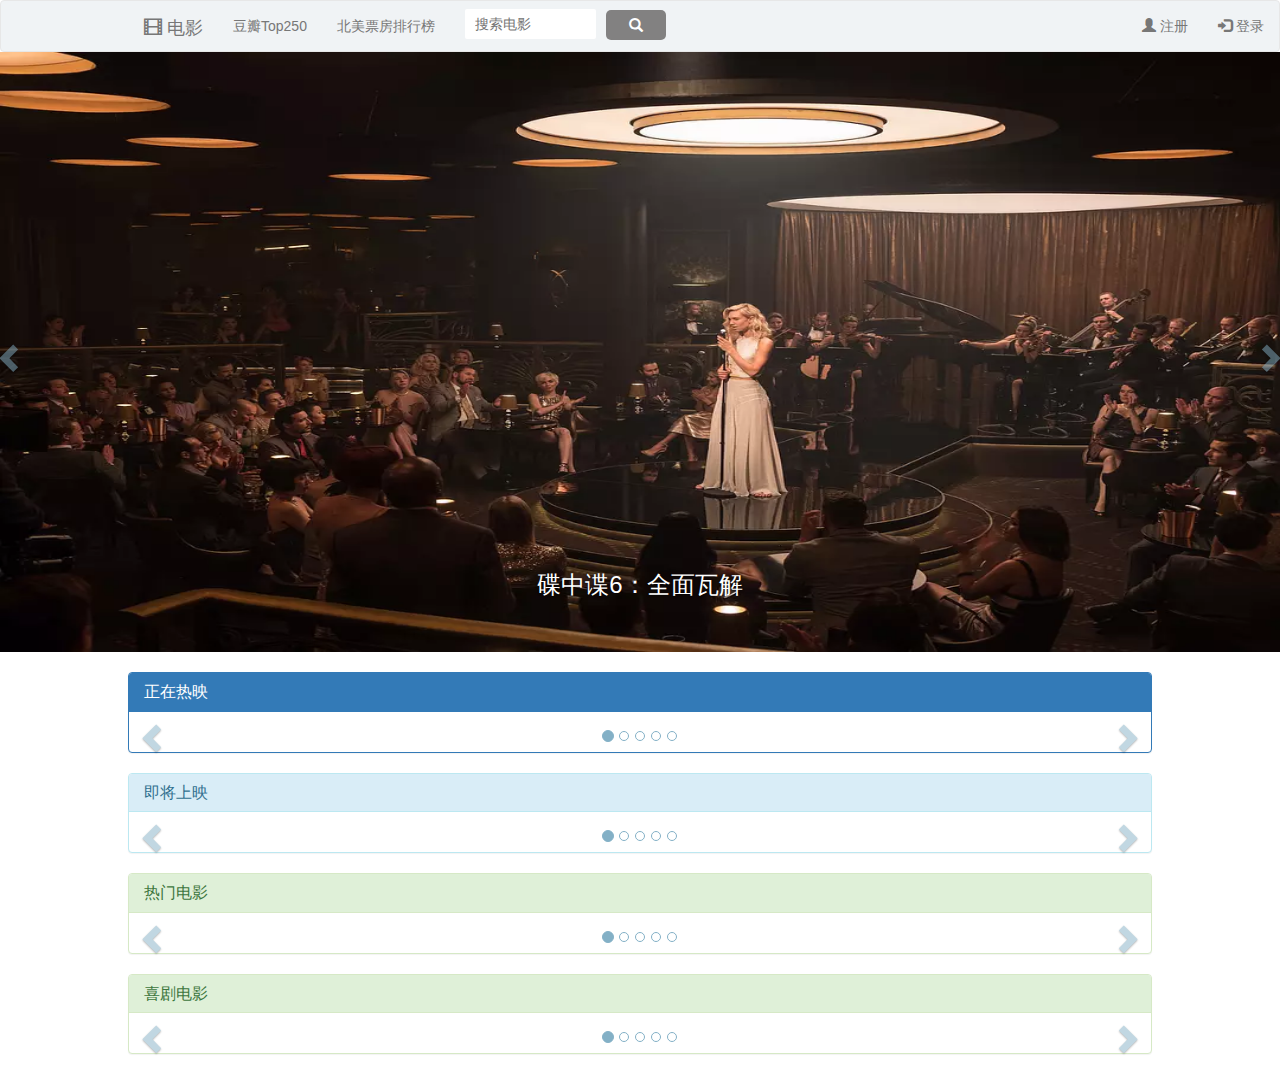
==== Movie.html @ 071870c9 "first commit" ====
<!DOCTYPE html>
<html lang="en">
<head>
    <meta charset="UTF-8">
    <title>Document</title>
    <meta name="viewport" content="width=device-width, initial-scale=1.0">
    <script type="text/javascript" src="./jquery-3.3.1.min.js"></script>
    <link rel="stylesheet" href="./bootstrap-3.3.7-dist/bootstrap-3.3.7-dist/css/bootstrap.min.css" rel="stylesheet">
    <link rel="stylesheet" href="./index.css">
    <script type="text/javascript" src="./bootstrap-3.3.7-dist/bootstrap-3.3.7-dist/js/bootstrap.min.js"></script>
    <script>
        // 首页轮播图
        // $(function(){

        // })
        // 正在热映
        $(function () {
            var map = {
                num: []
            }
            var url = 'https://api.douban.com/v2/movie/in_theaters';
            $.ajax({
                url: url,
                type: 'GET',
                dataType: 'JSONP',
                success: function (data) {
                    // console.log(data);
                    for (var i = 0; i < data.count; i++) {
                        //console.log(data.subjects[i])
                        map.num.push(data.subjects[i])
                    }
                    // console.log(map.num);

                    /*for(var i = 0;i<map.num.length;i++){
                        for (var j = 0; j < map.num[i].casts.length; j++) {
                            console.log(map.num[i].title+map.num[i].casts[j].name);
                        }
                    }*/
                    $('.row img').each(function (index, el) {
                        $(this).attr('src', map.num[index].images.small);
                        $(this).attr('alt', map.num[index].id)
                        $(this).parent('a').siblings('p').text(map.num[index].title);
                        $(this).parent('a').siblings('span').text("豆瓣评分：" + map.num[index].rating.average);
                        $(this).parent('a').attr('href', map.num[index].alt);
                    });
                }
            })
        });
        // 即将上映
        $(function () {
            var cs = {
                number: []
            }
            var url = 'https://api.douban.com/v2/movie/coming_soon';
            $.ajax({
                url: url,
                type: 'GET',
                dataType: 'JSONP',
                success: function (data) {
                    // console.log(data);
                    for (var i = 0; i < data.count; i++) {
                        //console.log(data.subjects[i])
                        cs.number.push(data.subjects[i])
                    }
                    // console.log(map.num);
                    // 检查演员名称数据获取代码
                    /*for(var i = 0;i<cs.number.length;i++){
                        for (var j = 0; j < cs.number[i].casts.length; j++) {
                            console.log(cs.number[i].title+cs.number[i].casts[j].name);
                        }
                    }*/
                    $('.tv img').each(function (index, el) {
                        $(this).attr('src', cs.number[index].images.small);
                        $(this).siblings('p').text(cs.number[index].title);
                        $(this).attr('alt', cs.number[index].id);
                        $(this).siblings('span').text("豆瓣评分：" + cs.number[index].rating.average);
                    });
                    // console.log(cs.number);
                }
            })
        });
        // 热门电影
        $(function () {
            var hm = {
                hotmovie: []
            }
            var url = 'https://api.douban.com/v2/movie/search?tag=%E7%83%AD%E9%97%A8&start=10&count=50';
            $.ajax({
                url: url,
                type: 'GET',
                dataType: 'JSONP',
                success: function (data) {
                    // console.log(data);
                    for (var i = 0; i < data.count; i++) {
                        //console.log(data.subjects[i])
                        hm.hotmovie.push(data.subjects[i])
                    }
                    // console.log(map.num);
                    // 检查演员名称数据获取代码
                    /*for(var i = 0;i<cs.number.length;i++){
                        for (var j = 0; j < cs.number[i].casts.length; j++) {
                            console.log(cs.number[i].title+cs.number[i].casts[j].name);
                        }
                    }*/
                    $('.hm img').each(function (index, el) {
                        $(this).attr('src', hm.hotmovie[index].images.small);
                        $(this).siblings('p').text(hm.hotmovie[index].title);
                        $(this).attr('alt', hm.hotmovie[index].id);
                        $(this).siblings('span').text("豆瓣评分：" + hm.hotmovie[index].rating.average);
                    });
                    // console.log(cs.number);
                }
            })
        });
        // 喜剧电影
        $(function () {
            var fm = {
                funnymovie: []
            }
            var url = 'https://api.douban.com/v2/movie/search?tag=%E5%96%9C%E5%89%A7&start=0&count=50';
            $.ajax({
                url: url,
                type: 'GET',
                dataType: 'JSONP',
                success: function (data) {
                    // console.log(data);
                    for (var i = 0; i < data.count; i++) {
                        //console.log(data.subjects[i])
                        fm.funnymovie.push(data.subjects[i])
                    }
                    // console.log(map.num);
                    // 检查演员名称数据获取代码
                    /*for(var i = 0;i<cs.number.length;i++){
                        for (var j = 0; j < cs.number[i].casts.length; j++) {
                            console.log(cs.number[i].title+cs.number[i].casts[j].name);
                        }
                    }*/
                    $('.fm img').each(function (index, el) {
                        $(this).attr('src', fm.funnymovie[index].images.small);
                        $(this).siblings('p').text(fm.funnymovie[index].title);
                        $(this).attr('alt', fm.funnymovie[index].id);
                        $(this).siblings('span').text("豆瓣评分：" + fm.funnymovie[index].rating.average);
                    });
                    // console.log(cs.number);
                }
            })
        });

        function filter(s) {
            var cast = [];
            if (!s) {
                return ''
            }
            s.forEach((index) => {
                cast.push(index.name);
            });
            return cast.join(" / ");
        }

        $(document).ready(function () {
            $('.moviedetail').hide().siblings('main').hide().siblings('button').hide();
            $(".button").click(function (event) {
                $(".panel").hide().siblings('.moviedetail').hide().siblings('button').show().siblings('main').show().siblings('#lunbo').hide();
            });
        });
    </script>
</head>
<body>
<nav class="navbar navbar-default" role="navigation">
    <div class="container-fluid">
        <div class="navbar-header">
            <a class="navbar-brand" href="./Movie.html"><span class="glyphicon glyphicon-film"></span> 电影</a>
        </div>
        <ul class="nav navbar-nav">
            <li><a href="./Rating.html">豆瓣Top250</a></li>
            <li><a href="./NorthAmerica.html">北美票房排行榜</a></li>
        </ul>
        <form class="navbar-form navbar-left" role="search">
            <section class="search">
                <div class="search-wrap">
                    <input type="text" placeholder="搜索电影">
                    <span class="button glyphicon glyphicon-search"></span>
                </div>
            </section>
        </form>
        <ul class="nav navbar-nav navbar-right">
            <li><a href="./register.html"><span class="glyphicon glyphicon-user"></span> 注册</a></li>
            <li><a href="./login.html"><span class="glyphicon glyphicon-log-in"></span> 登录</a></li>
        </ul>
    </div>
</nav>
<!-- 导航栏 -->

<div id="lunbo" class="carousel slide">
    <!-- 轮播（Carousel）项目 -->
    <div class="carousel-inner">
        <div class="item active">
            <img src="./Fallout.webp">
            <div class="carousel-caption">碟中谍6：全面瓦解</div>
        </div>
        <div class="item">
            <img src="./Grindelwald.webp">
            <div class="carousel-caption">神奇动物：格林德沃之罪</div>
        </div>
        <div class="item">
            <img src="./ReadyPlayerOne.webp">
            <div class="carousel-caption">头号玩家</div>
        </div>
        <div class="item">
            <img src="./Shadow.webp"">
            <div class="carousel-caption">影</div>
        </div>
        <div class="item">
            <img src="./Venom.webp">
            <div class="carousel-caption">毒液</div>
        </div>
    </div>
    <a class="left carousel-control" href="#lunbo" role="button" data-slide="prev">
        <span class="glyphicon glyphicon-chevron-left" aria-hidden="true"></span>
        <span class="sr-only">Previous</span>
    </a>
    <a class="right carousel-control" href="#lunbo" role="button" data-slide="next">
        <span class="glyphicon glyphicon-chevron-right" aria-hidden="true"></span>
        <span class="sr-only">Next</span>
    </a>
</div>

<div class="panel panel-primary">
    <div class="panel-heading">
        <h3 class="panel-title">正在热映</h3>
    </div>
    <div class="panel-body">
        <div id="myCarousel" class="carousel slide">
            <!-- 轮播（Carousel）指标 -->
            <ol class="carousel-indicators">
                <li data-target="#myCarousel" data-slide-to="0" class="active"></li>
                <li data-target="#myCarousel" data-slide-to="1"></li>
                <li data-target="#myCarousel" data-slide-to="2"></li>
                <li data-target="#myCarousel" data-slide-to="3"></li>
                <li data-target="#myCarousel" data-slide-to="4"></li>
            </ol>
            <!-- 轮播（Carousel）项目 -->
            <div class="carousel-inner"><!-- 轮播（Carousel）项目 -->
                <div class="item active">
                    <div class="container" style="width: 100%;">
                        <div class="row">
                            <div class="col-xs-6 col-sm-3">
                                <a href=""><img src="" alt=""></a>
                                <p></p>
                                <span></span>
                            </div>
                            <div class="col-xs-6 col-sm-3">
                                <a href=""><img src="" alt=""></a>
                                <p></p>
                                <span></span>
                            </div>

                            <div class="clearfix visible-xs"></div>

                            <div class="col-xs-6 col-sm-3">
                                <a href=""><img src="" alt=""></a>
                                <p></p>
                                <span></span>
                            </div>
                            <div class="col-xs-6 col-sm-3">
                                <a href=""><img src="" alt=""></a>
                                <p></p>
                                <span></span>
                            </div>
                        </div>
                    </div>
                </div>
                <div class="item">
                    <div class="container" style="width: 100%;">
                        <div class="row">
                            <div class="col-xs-6 col-sm-3">
                                <a href=""><img src="" alt=""></a>
                                <p></p>
                                <span></span>
                            </div>
                            <div class="col-xs-6 col-sm-3">
                                <a href=""><img src="" alt=""></a>
                                <p></p>
                                <span></span>
                            </div>

                            <div class="clearfix visible-xs"></div>

                            <div class="col-xs-6 col-sm-3">
                                <a href=""><img src="" alt=""></a>
                                <p></p>
                                <span></span>
                            </div>
                            <div class="col-xs-6 col-sm-3">
                                <a href=""><img src="" alt=""></a>
                                <p></p>
                                <span></span>
                            </div>
                        </div>
                    </div>
                </div>
                <div class="item">
                    <div class="container" style="width: 100%;">
                        <div class="row">
                            <div class="col-xs-6 col-sm-3">
                                <a href=""><img src="" alt=""></a>
                                <p></p>
                                <span></span>
                            </div>
                            <div class="col-xs-6 col-sm-3">
                                <a href=""><img src="" alt=""></a>
                                <p></p>
                                <span></span>
                            </div>

                            <div class="clearfix visible-xs"></div>

                            <div class="col-xs-6 col-sm-3">
                                <a href=""><img src="" alt=""></a>
                                <p></p>
                                <span></span>
                            </div>
                            <div class="col-xs-6 col-sm-3">
                                <a href=""><img src="" alt=""></a>
                                <p></p>
                                <span></span>
                            </div>
                        </div>
                    </div>
                </div>
                <div class="item">
                    <div class="container" style="width: 100%;">
                        <div class="row">
                            <div class="col-xs-6 col-sm-3">
                                <a href=""><img src="" alt=""></a>
                                <p></p>
                                <span></span>
                            </div>
                            <div class="col-xs-6 col-sm-3">
                                <a href=""><img src="" alt=""></a>
                                <p></p>
                                <span></span>
                            </div>

                            <div class="clearfix visible-xs"></div>

                            <div class="col-xs-6 col-sm-3">
                                <a href=""><img src="" alt=""></a>
                                <p></p>
                                <span></span>
                            </div>
                            <div class="col-xs-6 col-sm-3">
                                <a href=""><img src="" alt=""></a>
                                <p></p>
                                <span></span>
                            </div>
                        </div>
                    </div>
                </div>
                <div class="item">
                    <div class="container" style="width: 100%;">
                        <div class="row">
                            <div class="col-xs-6 col-sm-3">
                                <a href=""><img src="" alt=""></a>
                                <p></p>
                                <span></span>
                            </div>
                            <div class="col-xs-6 col-sm-3">
                                <a href=""><img src="" alt=""></a>
                                <p></p>
                                <span></span>
                            </div>

                            <div class="clearfix visible-xs"></div>

                            <div class="col-xs-6 col-sm-3">
                                <a href=""><img src="" alt=""></a>
                                <p></p>
                                <span></span>
                            </div>
                            <div class="col-xs-6 col-sm-3">
                                <a href=""><img src="" alt=""></a>
                                <p></p>
                                <span></span>
                            </div>
                        </div>
                    </div>
                </div>
            </div>
            <!-- 轮播（Carousel）导航 -->
            <a class="left carousel-control" href="#myCarousel" role="button" data-slide="prev">
                <span class="glyphicon glyphicon-chevron-left" aria-hidden="true"></span>
                <span class="sr-only">Previous</span>
            </a>
            <a class="right carousel-control" href="#myCarousel" role="button" data-slide="next">
                <span class="glyphicon glyphicon-chevron-right" aria-hidden="true"></span>
                <span class="sr-only">Next</span>
            </a>
        </div>
    </div>
</div>
<!-- 正在热映 -->

<div class="panel panel-info">
    <div class="panel-heading">
        <h3 class="panel-title">即将上映</h3>
    </div>
    <div class="panel-body">
        <div id="comingsoon" class="carousel slide">
            <!-- 轮播（Carousel）指标 -->
            <ol class="carousel-indicators">
                <li data-target="#comingsoon" data-slide-to="0" class="active"></li>
                <li data-target="#comingsoon" data-slide-to="1"></li>
                <li data-target="#comingsoon" data-slide-to="2"></li>
                <li data-target="#comingsoon" data-slide-to="3"></li>
                <li data-target="#comingsoon" data-slide-to="4"></li>
            </ol>
            <!-- 轮播（Carousel）项目 -->
            <div class="carousel-inner"><!-- 轮播（Carousel）项目 -->
                <div class="item active">
                    <div class="container" style="width: 100%;">
                        <div class="row tv">
                            <div class="col-xs-6 col-sm-3">
                                <img src="" alt="">
                                <p></p>
                                <span></span>
                            </div>
                            <div class="col-xs-6 col-sm-3">
                                <img src="" alt="">
                                <p></p>
                                <span></span>
                            </div>

                            <div class="clearfix visible-xs"></div>

                            <div class="col-xs-6 col-sm-3">
                                <img src="" alt="">
                                <p></p>
                                <span></span>
                            </div>
                            <div class="col-xs-6 col-sm-3">
                                <img src="" alt="">
                                <p></p>
                                <span></span>
                            </div>
                        </div>
                    </div>
                </div>
                <div class="item">
                    <div class="container" style="width: 100%;">
                        <div class="row tv">
                            <div class="col-xs-6 col-sm-3">
                                <img src="" alt="">
                                <p></p>
                                <span></span>
                            </div>
                            <div class="col-xs-6 col-sm-3">
                                <img src="" alt="">
                                <p></p>
                                <span></span>
                            </div>

                            <div class="clearfix visible-xs"></div>

                            <div class="col-xs-6 col-sm-3">
                                <img src="" alt="">
                                <p></p>
                                <span></span>
                            </div>
                            <div class="col-xs-6 col-sm-3">
                                <img src="" alt="">
                                <p></p>
                                <span></span>
                            </div>
                        </div>
                    </div>
                </div>
                <div class="item">
                    <div class="container" style="width: 100%;">
                        <div class="row tv">
                            <div class="col-xs-6 col-sm-3">
                                <img src="" alt="">
                                <p></p>
                                <span></span>
                            </div>
                            <div class="col-xs-6 col-sm-3">
                                <img src="" alt="">
                                <p></p>
                                <span></span>
                            </div>

                            <div class="clearfix visible-xs"></div>

                            <div class="col-xs-6 col-sm-3">
                                <img src="" alt="">
                                <p></p>
                                <span></span>
                            </div>
                            <div class="col-xs-6 col-sm-3">
                                <img src="" alt="">
                                <p></p>
                                <span></span>
                            </div>
                        </div>
                    </div>
                </div>
                <div class="item">
                    <div class="container" style="width: 100%;">
                        <div class="row tv">
                            <div class="col-xs-6 col-sm-3">
                                <img src="" alt="">
                                <p></p>
                                <span></span>
                            </div>
                            <div class="col-xs-6 col-sm-3">
                                <img src="" alt="">
                                <p></p>
                                <span></span>
                            </div>

                            <div class="clearfix visible-xs"></div>

                            <div class="col-xs-6 col-sm-3">
                                <img src="" alt="">
                                <p></p>
                                <span></span>
                            </div>
                            <div class="col-xs-6 col-sm-3">
                                <img src="" alt="">
                                <p></p>
                                <span></span>
                            </div>
                        </div>
                    </div>
                </div>
                <div class="item">
                    <div class="container" style="width: 100%;">
                        <div class="row tv">
                            <div class="col-xs-6 col-sm-3">
                                <img src="" alt="">
                                <p></p>
                                <span></span>
                            </div>
                            <div class="col-xs-6 col-sm-3">
                                <img src="" alt="">
                                <p></p>
                                <span></span>
                            </div>

                            <div class="clearfix visible-xs"></div>

                            <div class="col-xs-6 col-sm-3">
                                <img src="" alt="">
                                <p></p>
                                <span></span>
                            </div>
                            <div class="col-xs-6 col-sm-3">
                                <img src="" alt="">
                                <p></p>
                                <span></span>
                            </div>
                        </div>
                    </div>
                </div>
            </div>
            <!-- 轮播（Carousel）导航 -->
            <a class="left carousel-control" href="#comingsoon" role="button" data-slide="prev">
                <span class="glyphicon glyphicon-chevron-left" aria-hidden="true"></span>
                <span class="sr-only">Previous</span>
            </a>
            <a class="right carousel-control" href="#comingsoon" role="button" data-slide="next">
                <span class="glyphicon glyphicon-chevron-right" aria-hidden="true"></span>
                <span class="sr-only">Next</span>
            </a>
        </div>
    </div>
</div>
<!-- 即将上映 -->

<div class="panel panel-success">
    <div class="panel-heading">
        <h3 class="panel-title"">热门电影</h3>
    </div>
    <div class="panel-body">
        <div id="hot" class="carousel slide">
            <!-- 轮播（Carousel）指标 -->
            <ol class="carousel-indicators">
                <li data-target="#hot" data-slide-to="0" class="active"></li>
                <li data-target="#hot" data-slide-to="1"></li>
                <li data-target="#hot" data-slide-to="2"></li>
                <li data-target="#hot" data-slide-to="3"></li>
                <li data-target="#hot" data-slide-to="4"></li>
            </ol>
            <!-- 轮播（Carousel）项目 -->
            <div class="carousel-inner"><!-- 轮播（Carousel）项目 -->
                <div class="item active">
                    <div class="container" style="width: 100%;">
                        <div class="row hm">
                            <div class="col-xs-6 col-sm-3">
                                <img src="" alt="">
                                <p></p>
                                <span></span>
                            </div>
                            <div class="col-xs-6 col-sm-3">
                                <img src="" alt="">
                                <p></p>
                                <span></span>
                            </div>

                            <div class="clearfix visible-xs"></div>

                            <div class="col-xs-6 col-sm-3">
                                <img src="" alt="">
                                <p></p>
                                <span></span>
                            </div>
                            <div class="col-xs-6 col-sm-3">
                                <img src="" alt="">
                                <p></p>
                                <span></span>
                            </div>
                        </div>
                    </div>
                </div>
                <div class="item">
                    <div class="container" style="width: 100%;">
                        <div class="row hm">
                            <div class="col-xs-6 col-sm-3">
                                <img src="" alt="">
                                <p></p>
                                <span></span>
                            </div>
                            <div class="col-xs-6 col-sm-3">
                                <img src="" alt="">
                                <p></p>
                                <span></span>
                            </div>

                            <div class="clearfix visible-xs"></div>

                            <div class="col-xs-6 col-sm-3">
                                <img src="" alt="">
                                <p></p>
                                <span></span>
                            </div>
                            <div class="col-xs-6 col-sm-3">
                                <img src="" alt="">
                                <p></p>
                                <span></span>
                            </div>
                        </div>
                    </div>
                </div>
                <div class="item">
                    <div class="container" style="width: 100%;">
                        <div class="row hm">
                            <div class="col-xs-6 col-sm-3">
                                <img src="" alt="">
                                <p></p>
                                <span></span>
                            </div>
                            <div class="col-xs-6 col-sm-3">
                                <img src="" alt="">
                                <p></p>
                                <span></span>
                            </div>

                            <div class="clearfix visible-xs"></div>

                            <div class="col-xs-6 col-sm-3">
                                <img src="" alt="">
                                <p></p>
                                <span></span>
                            </div>
                            <div class="col-xs-6 col-sm-3">
                                <img src="" alt="">
                                <p></p>
                                <span></span>
                            </div>
                        </div>
                    </div>
                </div>
                <div class="item">
                    <div class="container" style="width: 100%;">
                        <div class="row hm">
                            <div class="col-xs-6 col-sm-3">
                                <img src="" alt="">
                                <p></p>
                                <span></span>
                            </div>
                            <div class="col-xs-6 col-sm-3">
                                <img src="" alt="">
                                <p></p>
                                <span></span>
                            </div>

                            <div class="clearfix visible-xs"></div>

                            <div class="col-xs-6 col-sm-3">
                                <img src="" alt="">
                                <p></p>
                                <span></span>
                            </div>
                            <div class="col-xs-6 col-sm-3">
                                <img src="" alt="">
                                <p></p>
                                <span></span>
                            </div>
                        </div>
                    </div>
                </div>
                <div class="item">
                    <div class="container" style="width: 100%;">
                        <div class="row hm">
                            <div class="col-xs-6 col-sm-3">
                                <img src="" alt="">
                                <p></p>
                                <span></span>
                            </div>
                            <div class="col-xs-6 col-sm-3">
                                <img src="" alt="">
                                <p></p>
                                <span></span>
                            </div>

                            <div class="clearfix visible-xs"></div>

                            <div class="col-xs-6 col-sm-3">
                                <img src="" alt="">
                                <p></p>
                                <span></span>
                            </div>
                            <div class="col-xs-6 col-sm-3">
                                <img src="" alt="">
                                <p></p>
                                <span></span>
                            </div>
                        </div>
                    </div>
                </div>
            </div>
            <!-- 轮播（Carousel）导航 -->
            <a class="left carousel-control" href="#hot" role="button" data-slide="prev">
                <span class="glyphicon glyphicon-chevron-left" aria-hidden="true"></span>
                <span class="sr-only">Previous</span>
            </a>
            <a class="right carousel-control" href="#hot" role="button" data-slide="next">
                <span class="glyphicon glyphicon-chevron-right" aria-hidden="true"></span>
                <span class="sr-only">Next</span>
            </a>
        </div>
    </div>
</div>
<!-- 热门电影 -->

<div class="panel panel-success">
    <div class="panel-heading">
        <h3 class="panel-title"">喜剧电影</h3>
    </div>
    <div class="panel-body">
        <div id="funny" class="carousel slide">
            <!-- 轮播（Carousel）指标 -->
            <ol class="carousel-indicators">
                <li data-target="#funny" data-slide-to="0" class="active"></li>
                <li data-target="#funny" data-slide-to="1"></li>
                <li data-target="#funny" data-slide-to="2"></li>
                <li data-target="#funny" data-slide-to="3"></li>
                <li data-target="#funny" data-slide-to="4"></li>
            </ol>
            <!-- 轮播（Carousel）项目 -->
            <div class="carousel-inner"><!-- 轮播（Carousel）项目 -->
                <div class="item active">
                    <div class="container" style="width: 100%;">
                        <div class="row fm">
                            <div class="col-xs-6 col-sm-3">
                                <img src="" alt="">
                                <p></p>
                                <span></span>
                            </div>
                            <div class="col-xs-6 col-sm-3">
                                <img src="" alt="">
                                <p></p>
                                <span></span>
                            </div>

                            <div class="clearfix visible-xs"></div>

                            <div class="col-xs-6 col-sm-3">
                                <img src="" alt="">
                                <p></p>
                                <span></span>
                            </div>
                            <div class="col-xs-6 col-sm-3">
                                <img src="" alt="">
                                <p></p>
                                <span></span>
                            </div>
                        </div>
                    </div>
                </div>
                <div class="item">
                    <div class="container" style="width: 100%;">
                        <div class="row fm">
                            <div class="col-xs-6 col-sm-3">
                                <img src="" alt="">
                                <p></p>
                                <span></span>
                            </div>
                            <div class="col-xs-6 col-sm-3">
                                <img src="" alt="">
                                <p></p>
                                <span></span>
                            </div>

                            <div class="clearfix visible-xs"></div>

                            <div class="col-xs-6 col-sm-3">
                                <img src="" alt="">
                                <p></p>
                                <span></span>
                            </div>
                            <div class="col-xs-6 col-sm-3">
                                <img src="" alt="">
                                <p></p>
                                <span></span>
                            </div>
                        </div>
                    </div>
                </div>
                <div class="item">
                    <div class="container" style="width: 100%;">
                        <div class="row fm">
                            <div class="col-xs-6 col-sm-3">
                                <img src="" alt="">
                                <p></p>
                                <span></span>
                            </div>
                            <div class="col-xs-6 col-sm-3">
                                <img src="" alt="">
                                <p></p>
                                <span></span>
                            </div>

                            <div class="clearfix visible-xs"></div>

                            <div class="col-xs-6 col-sm-3">
                                <img src="" alt="">
                                <p></p>
                                <span></span>
                            </div>
                            <div class="col-xs-6 col-sm-3">
                                <img src="" alt="">
                                <p></p>
                                <span></span>
                            </div>
                        </div>
                    </div>
                </div>
                <div class="item">
                    <div class="container" style="width: 100%;">
                        <div class="row fm">
                            <div class="col-xs-6 col-sm-3">
                                <img src="" alt="">
                                <p></p>
                                <span></span>
                            </div>
                            <div class="col-xs-6 col-sm-3">
                                <img src="" alt="">
                                <p></p>
                                <span></span>
                            </div>

                            <div class="clearfix visible-xs"></div>

                            <div class="col-xs-6 col-sm-3">
                                <img src="" alt="">
                                <p></p>
                                <span></span>
                            </div>
                            <div class="col-xs-6 col-sm-3">
                                <img src="" alt="">
                                <p></p>
                                <span></span>
                            </div>
                        </div>
                    </div>
                </div>
                <div class="item">
                    <div class="container" style="width: 100%;">
                        <div class="row fm">
                            <div class="col-xs-6 col-sm-3">
                                <img src="" alt="">
                                <p></p>
                                <span></span>
                            </div>
                            <div class="col-xs-6 col-sm-3">
                                <img src="" alt="">
                                <p></p>
                                <span></span>
                            </div>

                            <div class="clearfix visible-xs"></div>

                            <div class="col-xs-6 col-sm-3">
                                <img src="" alt="">
                                <p></p>
                                <span></span>
                            </div>
                            <div class="col-xs-6 col-sm-3">
                                <img src="" alt="">
                                <p></p>
                                <span></span>
                            </div>
                        </div>
                    </div>
                </div>
            </div>
            <!-- 轮播（Carousel）导航 -->
            <a class="left carousel-control" href="#funny" role="button" data-slide="prev">
                <span class="glyphicon glyphicon-chevron-left" aria-hidden="true"></span>
                <span class="sr-only">Previous</span>
            </a>
            <a class="right carousel-control" href="#funny" role="button" data-slide="next">
                <span class="glyphicon glyphicon-chevron-right" aria-hidden="true"></span>
                <span class="sr-only">Next</span>
            </a>
        </div>
    </div>
</div>
<!-- 喜剧电影 -->

<div class="moviedetail">
    <div class="detail">
        <h1></h1>
        <div class="img">
            <img src="" alt="">
        </div>
        <div class="font">
            <p></p>
            <p></p>
            <p></p>
            <p></p>
            <p></p>
        </div>
    </div>

    <div class="abstract">
        <h3></h3>
        <p></p>
    </div>

    <div class="movie">
        <h3></h3>
        <div class="director">
            <img src="" alt="">
            <p></p>
        </div>
        <div class="cast">
            <img src="" alt="">
            <p></p>
        </div>
        <div class="cast">
            <img src="" alt="">
            <p></p>
        </div>
        <div class="cast">
            <img src="" alt="">
            <p></p>
        </div>
        <div class="cast">
            <img src="" alt="">
            <p></p>
        </div>
    </div>
</div>
<!-- 电影详情 -->

<button type="button" class="btn btn-primary btn-lg" style="font-size: 10px;" onclick="location.href='Movie.html'">
    <span class="glyphicon glyphicon-arrow-left"></span> 返回首页
</button>

<main>
    <section class="search">
        <div class="container">
            <ul id="top2"></ul>
        </div>
    </section>
</main>
<!-- 搜索栏 -->

<script type="text/javascript" src="./movie.js"></script>
</body>
</html>
---- index.css ----
* {
    padding: 0;
    margin: 0;
}

ul {
    list-style: none;
}

a {
    text-decoration: none !important;
    color: #777;
}

.navbar {
    background: #f0f3f5;
    margin-bottom: 0;
}

nav {
    padding-left: 10%;
}

.panel {
    width: 80%;
    margin: 20px auto;
}

.row img {
    width: 128px;
    display: block;
    margin: 0 auto;
    max-height: 179px;
}

.row p {
    text-align: center;
    margin-top: 10px;
}

.row span {
    display: block;
    text-align: center;
    margin: 5px auto;
    color: #31708f;
}

.carousel-indicators {
    bottom: -20px;
}

.carousel-indicators .active {
    background: #83b0c6;
}

.carousel-indicators li {
    background-color: rgba(0, 0, 0, 0);
    border: 1px solid #83b0c6;
}

.carousel-control {
    color: #83b0c6;
    width: 1%;
}

.carousel-control.right {
    background: none;
    right: 0;
}

.carousel-control.left {
    background: none;
    left: 0;
}

main section:first-child {
    display: block;
}

main section {
    display: none;
    height: calc(100vh - 50px);
    overflow: auto;
    -webkit-overflow-scrolling: touch; /*ISO上增加弹性*/
}

main section .container .item {
    padding: 9px;
    border-bottom: 1px solid #ccc;
}

main section .container .item a {
    display: flex;
}

main section .container .item .cover {
    width: 170px !important;
}

main section .container .item .cover img {
    width: 90%;
}

main section .container .introduction {
    flex: 1;
    margin-left: 9px;
}

main section .container .introduction .title {
    color: black;
}

main section .container .introduction p {
    padding-top: 5px;
    color: #A2A2A2;
}

main section .container .introduction .score {
    color: #FF5722;
}

main section .container .icon-loading {
    display: none;
    padding: 20px;
    text-align: center;
}

main section .container .icon-loading:before {
    display: inline-block;
    font-size: 34px;
    animation: rotate 1s linear infinite;
}

@keyframes rotate {
    0% {
        transform: rotate(0deg);
    }
    100% {
        transform: rotate(360deg);
    }
}

main section .container .bottom {
    display: none;
    position: relative;
    height: 80px;
    background-color: #9e9e9e1c;
}

main section .container .bottom .returnTop {
    display: block;
    position: absolute;
    top: 50%;
    left: 50%;
    transform: translate(-50%, -50%);
    width: 70px;
    height: 40px;
    color: black;
    background-color: #fff;
    border: 1px solid #ccc;
    border-radius: 4px;
    text-align: center;
    line-height: 40px;
}

.search .search-wrap {
    position: relative;
}

.search .search-wrap input {
    padding: 8px 10px;
    width: calc(100% - 70px);
    height: 30px;
    background-color: #fff;
    border: none;
    outline: none;
    border-radius: 2px;
}

.search .search-wrap .button {
    position: absolute;
    right: 0;
    padding: 8px 5px;
    width: 60px;
    height: 30px;
    color: #fff;
    background-color: #828181;
    cursor: pointer;
    text-align: center;
    border-radius: 5px;
}

footer {
    position: absolute;
    bottom: 0;
    width: 100%;
    height: 50px;
    border-top: 1px solid #ccc;
}

footer ul {
    display: flex;
}

footer ul li {
    text-align: center;
    flex: 1;
}

footer ul li.active {
    color: #FF5722;
}

footer ul li span {
    padding-top: 5px;
    display: block;
}

.detail {
    width: 80%;
    margin-left: 10%;
}

.img, .detail h1 {
    padding-left: 15px;
    padding-bottom: 10px;
}

.img {
    float: left;
    padding-right: 30px;
}

.font {
    font-size: 18px;
}

.abstract {
    float: left;
    width: 80%;
    margin-left: 10%;
    padding-left: 15px;
    margin-top: 20px;
}

.abstract h3, .casts h3 {
    margin-bottom: 20px;
}

.abstract p {
    text-indent: 2em;
}

.movie {
    float: left;
    width: 80%;
    margin-left: 10%;
    padding-left: 15px;
    margin-top: 20px;
    margin-bottom: 20px;
}

.movie div {
    width: 15%;
    float: left;
    margin-right: 4%;
}

.movie div img {
    width: 100%;
}

.movie div p {
    text-align: center;
    margin-top: 10px;
}

.register {
    width: 500px;
}

.form-horizontal {
    width: 80%;
    margin-left: 10%;
}

.buttons {
    margin-right: 5%;
}

#lunbo div img {
    width: 100%;
    height: 600px;
}

.carousel-caption {
    font-size: 24px;
}
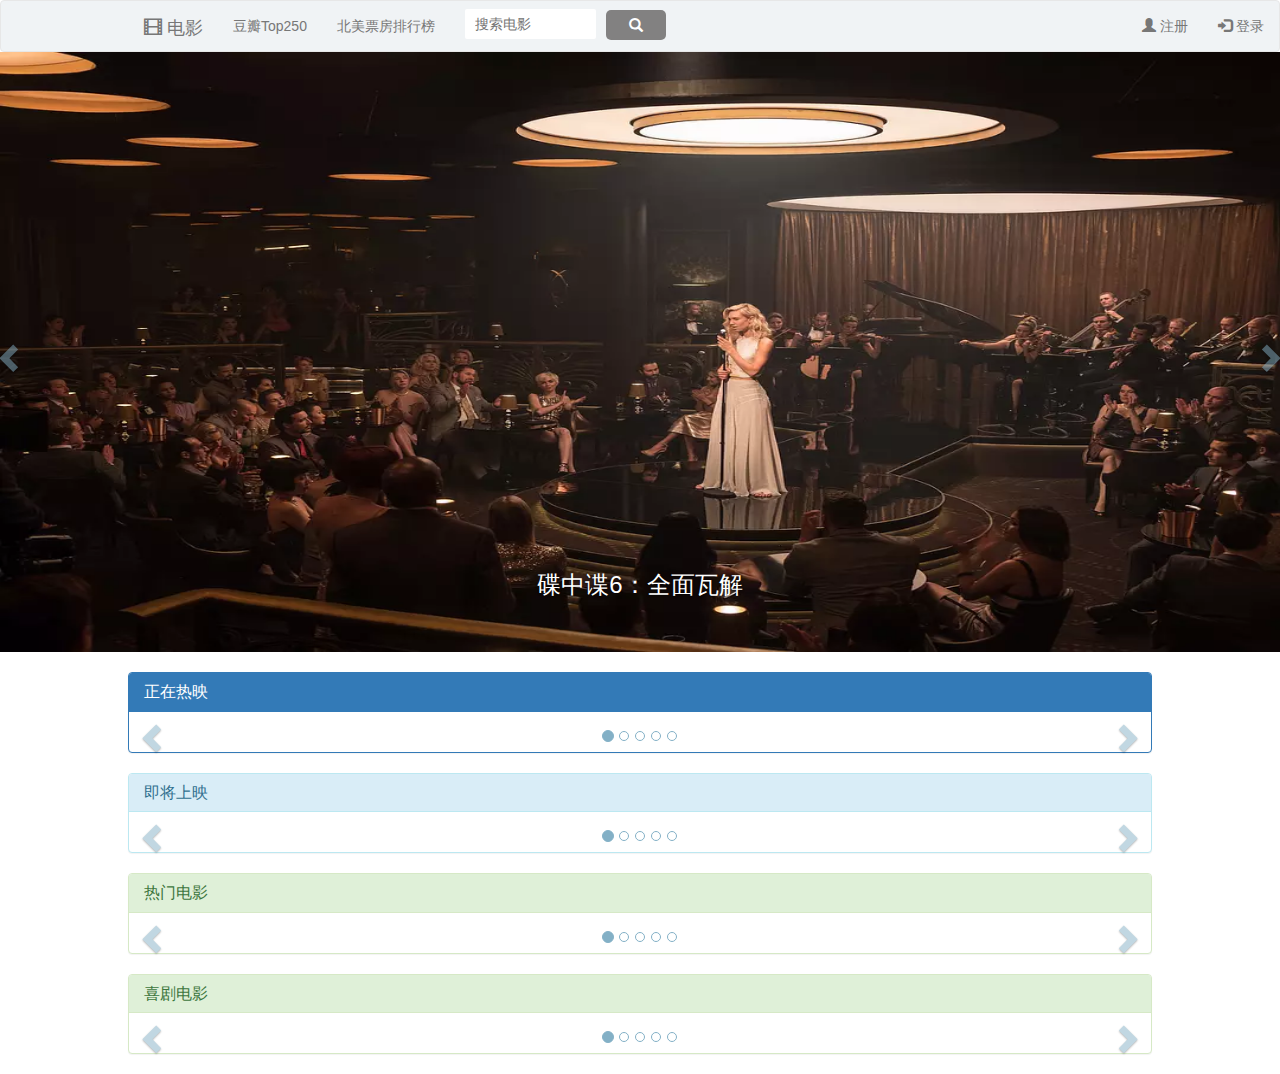
==== commit d4f7c658: "Update Movie.html" ====
--- a/Movie.html
+++ b/Movie.html
@@ -8,7 +8,7 @@
     <link rel="stylesheet" href="./bootstrap-3.3.7-dist/bootstrap-3.3.7-dist/css/bootstrap.min.css" rel="stylesheet">
     <link rel="stylesheet" href="./index.css">
     <script type="text/javascript" src="./bootstrap-3.3.7-dist/bootstrap-3.3.7-dist/js/bootstrap.min.js"></script>
-    <script>
+    <script defer="defer">
         // 首页轮播图
         // $(function(){
 
@@ -988,6 +988,6 @@
 </main>
 <!-- 搜索栏 -->
 
-<script type="text/javascript" src="./movie.js"></script>
+<script type="text/javascript" src="./movie.js" async></script>
 </body>
 </html>
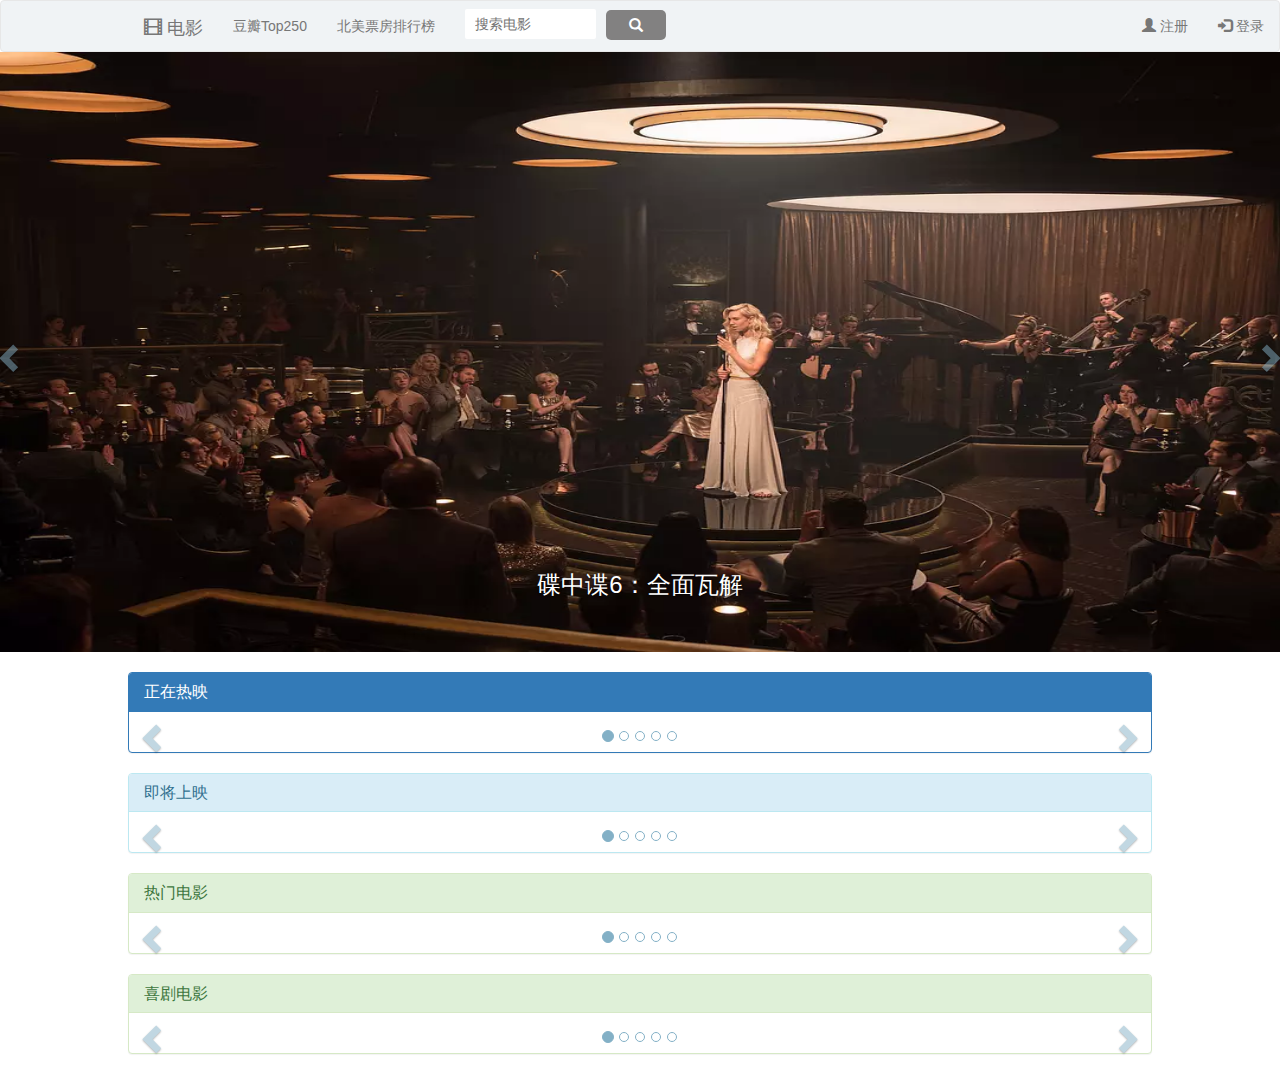
==== commit 512950af: "Update Movie.html" ====
--- a/Movie.html
+++ b/Movie.html
@@ -4,6 +4,7 @@
     <meta charset="UTF-8">
     <title>Document</title>
     <meta name="viewport" content="width=device-width, initial-scale=1.0">
+    <meta name="referrer" content="no-referrer"/>
     <script type="text/javascript" src="./jquery-3.3.1.min.js"></script>
     <link rel="stylesheet" href="./bootstrap-3.3.7-dist/bootstrap-3.3.7-dist/css/bootstrap.min.css" rel="stylesheet">
     <link rel="stylesheet" href="./index.css">
@@ -988,6 +989,6 @@
 </main>
 <!-- 搜索栏 -->
 
-<script type="text/javascript" src="./movie.js" async></script>
+<script type="text/javascript" src="./movie.js" defer="defer"></script>
 </body>
 </html>
